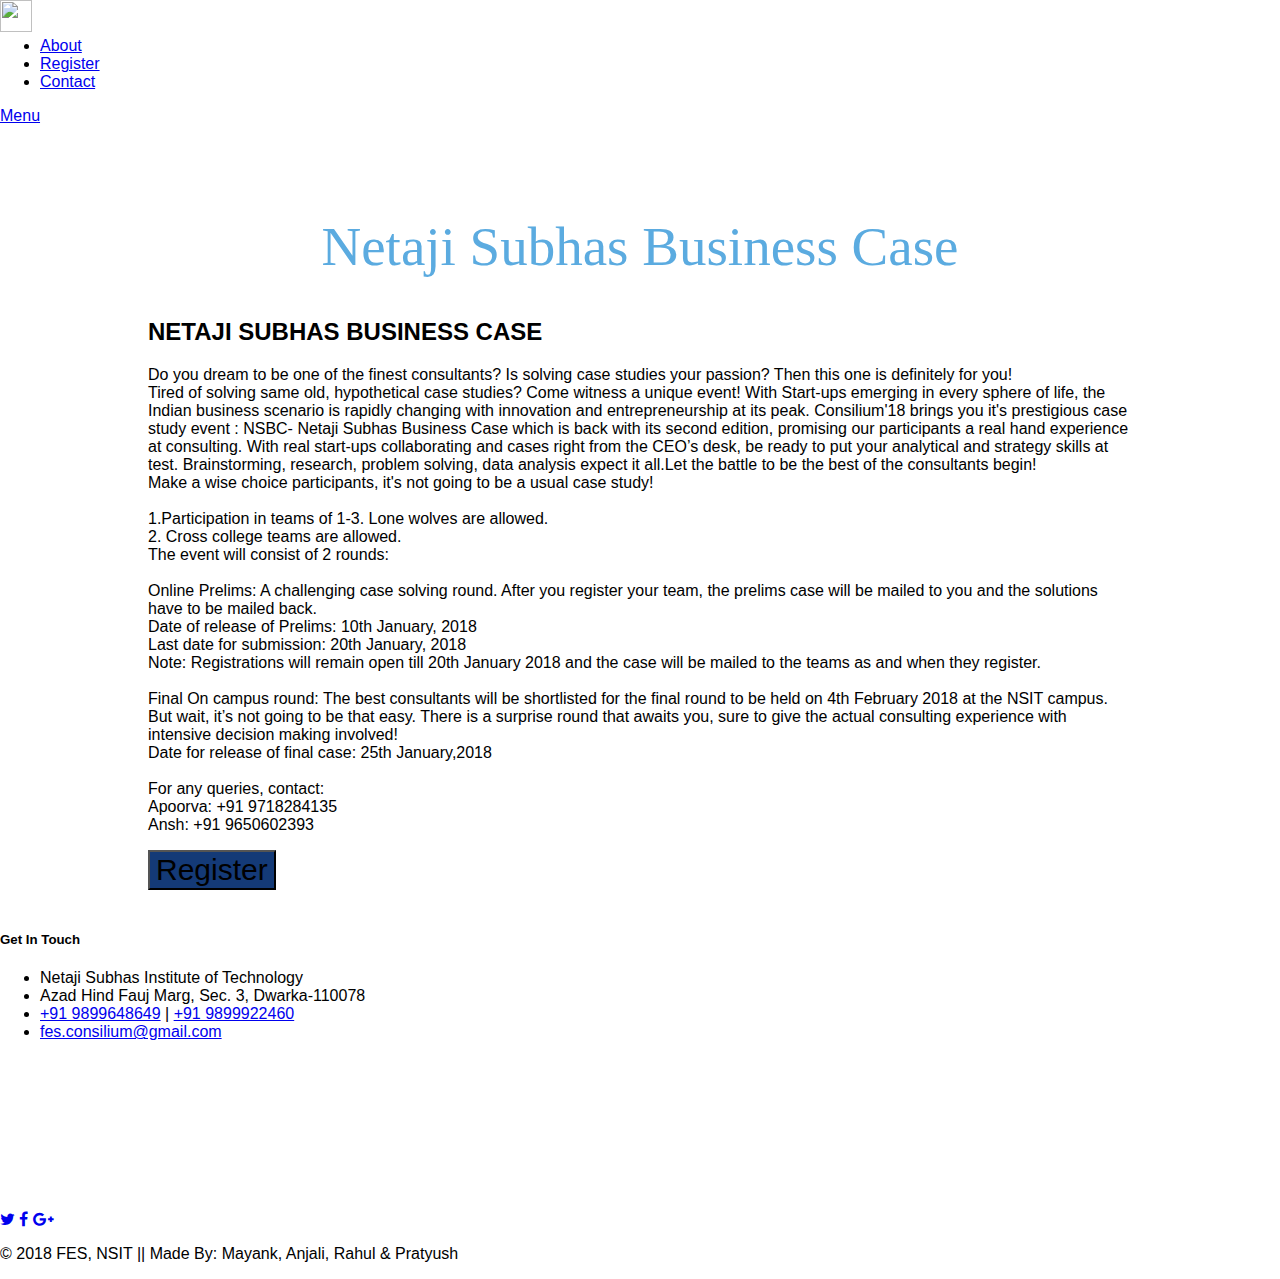
==== businessCase-4.html @ c7b27d41 "Bug fixes" ====
<!doctype html>
<html class="no-js" lang="">
<!--<![endif]-->
<head>
<meta charset="utf-8">
<meta name="description" content="">
<meta name="viewport" content="width=device-width, initial-scale=1">
<title>Netaji Subhas Business Case</title>
<link rel="stylesheet" href="css/bootstrap.min.css">
<link rel="stylesheet" href="css/flexslider.css">
<link rel="stylesheet" href="css/jquery.fancybox.css">
<link rel="stylesheet" href="css/animate.min.css">
<link rel="stylesheet" href="css/font-icon.css">
<link rel="stylesheet" href="https://maxcdn.bootstrapcdn.com/font-awesome/4.4.0/css/font-awesome.min.css">
<link rel="stylesheet" href="css/Footer-with-map.css">
<link rel="stylesheet" href="css/index.css">
<link rel="stylesheet" href="css/bcase-event.css">
<link rel="stylesheet" href="css/responsive.css">
<link href="https://fonts.googleapis.com/css?family=Nunito" rel="stylesheet">

</head>

<body>

<!-- header section -->
<section id="home" class="banner" role="banner">
  <!--header navigation -->
  <header id="header">
    <div class="header-content clearfix">
      <a class="logo" href="#home" style="color:white;font-family:'Raleway',serif ;font-size:25px"><img src="images/logowhite.png" alt="">onsillium '18</a>
      <!-- Consilium'18 -->
      <nav class="navigation" role="navigation">
        <ul class="primary-nav">
          <li><a href="#about">About</a></li>
          <li><a href="#reg-btn">Register</a></li>
          <li><a href="#myFooter">Contact</a></li>
        </ul>
      </nav>
      <a href="#" class="nav-toggle">Menu<span></span></a> </div>
  </header>
  <div class="container">
      <div class="main-heading" style="color:#5babe0;font-size:55px;">

          Netaji Subhas Business Case
          <!-- <p>
      </p> -->
      </div>
  </div>
</section>

<!-- About Section -->
<section id="about" class="content-section text-center">
  <div class="container">
    <div class="row">
      <div class="col-lg-12 mx-auto">
        <h2 style="text-transform: uppercase">Netaji Subhas Business Case</h2>
        <p>
          Do you dream to be one of the finest consultants? Is solving case studies your passion? Then this one is definitely for you!<br>
          Tired of solving same old, hypothetical case studies? Come witness a unique event!
          With Start-ups emerging in every sphere of life, the Indian business scenario is rapidly changing with innovation and entrepreneurship at its peak. Consilium'18 brings you it's prestigious case study event : NSBC- Netaji Subhas Business Case which is back with its second edition, promising our participants a real hand experience at consulting. With real start-ups collaborating and cases right from the CEO’s desk, be ready to put your analytical and strategy skills at test. Brainstorming, research, problem solving, data analysis expect it all.Let the battle to be the best of the consultants begin!<br>
          Make a wise choice participants, it's not going to be a usual case study!<br><br>

          1.Participation in teams of 1-3. Lone wolves are allowed. <br>
          2. Cross college teams are allowed. <br>
          The event will consist of 2 rounds:<br><br>

          Online Prelims: A challenging case solving round.
          After you register your team, the prelims case will be mailed to you and the solutions have to be mailed back. <br>
          Date of release of Prelims: 10th January, 2018<br>
          Last date for submission: 20th January, 2018<br>
          Note: Registrations will remain open till 20th January 2018 and the case will be mailed to the teams as and when they register.<br><br>

          Final On campus round: The best consultants will be shortlisted for the final round to be held on 4th February 2018  at the NSIT campus. But wait, it’s not going to be that easy. There is a surprise round that awaits you, sure to give the actual consulting experience with intensive decision making involved!<br>
          Date for release of final case: 25th January,2018<br><br>

          For any queries, contact: <br>
          Apoorva: +91 9718284135 <br>
          Ansh: +91 9650602393

        </p>
        <button id="reg-btn" type="button" class="btn btn-outline-warning" style="background-color: #143a77;" onclick="location.href='https://consiliumnsit.herokuapp.com/bcases/createteam'">Register</button>
      </div>
    </div>
  </div>
</section>
<!-- About Section -->

<footer id="myFooter">
        <div class="container">
            <div class="row">
                <div class="col-sm-12">
                  <!-- <button type="button" class="btn btn-outline-warning" style="background-color: #143a77;" onclick="location.href='https://consiliumnsit.herokuapp.com/bcases/createteam'">Register</button> -->
                    <h5>Get In Touch</h5>
                    <ul>
                        <li>Netaji Subhas Institute of Technology</li>
                        <li>Azad Hind Fauj Marg, Sec. 3, Dwarka-110078</li>
                        <li><a href="tel://9899648649">+91 9899648649‬</a> | <a href="tel://9899922460">+91 9899922460‬</a></li>
                        <li><a href="mailto:fes.consilium@gmail.com?Subject=Consilium%20Query">fes.consilium@gmail.com</a></li>
                    </ul>
                </div>
            </div>
            <!-- Here we use the Google Embed API to show Google Maps. -->
            <!-- In order for this to work in your project you will need to generate a unique API key.  -->

            <iframe id="map-container" frameborder="0" style="border:0"
                src="https://www.google.com/maps/embed/v1/place?q=place_id:ChIJKRPFmDUFDTkR4vzrso_h-Nk&key=AIzaSyAkCWSTHwfamrr5s8xtmgGQe79lRdur5S4" >
            </iframe>
        </div>
        <div class="social-networks">
            <a href="https://mobile.twitter.com/fes_nsit" class="twitter"><i class="fa fa-twitter"></i></a>
            <a href="https://www.facebook.com/consiliumfes/" class="facebook"><i class="fa fa-facebook"></i></a>
            <a href="mailto:fes.consilium@gmail.com?Subject=Website%20Query" class="google"><i class="fa fa-google-plus"></i></a>
        </div>
        <div class="footer-copyright">
            <p>© 2018 FES, NSIT || Made By: Mayank, Anjali, Rahul & Pratyush</p>
        </div>
    </footer>
<!-- Footer section -->

<!-- JS FILES -->
<script src="https://ajax.googleapis.com/ajax/libs/jquery/1.11.3/jquery.min.js"></script>
<script src="js/bootstrap.min.js"></script>
<script src="js/jquery.flexslider-min.js"></script>
<script src="js/jquery.fancybox.pack.js"></script>
<script src="js/retina.min.js"></script>
<script src="js/modernizr.js"></script>
<script src="js/main.js"></script>
</body>
</html>
---- css/index.css ----
* {box-sizing: border-box}
body {font-family: Verdana, sans-serif; margin:0}
.mySlides {width:200px}
img {vertical-align: middle;}
@font-face {
    font-family:"Kelson Sans Bold";src:url("../fonts/Kelson Sans Bold.otf?") format("otf");font-weight:normal;font-style:normal;
}
/* Slideshow container */
.slideshow-container {
  /* max-width: 200px; */
  position: relative;
  margin: auto;
}

/* Next & previous buttons */
.prev, .next {
  cursor: pointer;
  position: absolute;
  top: 50%;
  width: auto;
  padding: 16px;
  margin-top: -22px;
  color: white;
  font-weight: bold;
  font-size: 18px;
  transition: 0.6s ease;
  border-radius: 0 3px 3px 0;
}

/* Position the "next button" to the right */
.next {
  right: 0;
  border-radius: 3px 0 0 3px;
}

/* On hover, add a black background color with a little bit see-through */
.prev:hover, .next:hover {
  background-color: rgba(0,0,0,0.8);
}

/* Caption text */
.text {
  color: #f2f2f2;
  font-size: 15px;
  padding: 8px 12px;
  position: absolute;
  bottom: 8px;
  width: 100%;
  text-align: center;
}

/* Number text (1/3 etc) */
.numbertext {
  color: #000000;
  font-size: 12px;
  padding: 8px 12px;
  position: absolute;
  top: 0;
}

/* The dots/bullets/indicators */
.dot {
  cursor: pointer;
  height: 15px;
  width: 15px;
  margin: 0 2px;
  background-color: #bbb;
  border-radius: 50%;
  display: inline-block;
  transition: background-color 0.6s ease;
}
#about>.container>.row{
    width:80%;
    margin:0 auto;
}
#about>.container>.row>.col-lg-12{
    padding:20px;
}
#about>.container>.row>.col-lg-12>button{
    font-size:30px;
    /* width:40%; */
}
#about>.container>.row>.col-lg-12>button:hover{
    background-color:white !important;
}
.active, .dot:hover {
  /* background-color: #71717    1; */
  text-decoration: none;
}

/* Fading animation */
/* .fade {
  -webkit-animation-name: fade;
  -webkit-animation-duration: 1.5s;
  animation-name: fade;
  animation-duration: 1.5s;
}

@-webkit-keyframes fade {
  from {opacity: .4}
  to {opacity: 1}
}

@keyframes fade {
  from {opacity: .4}
  to {opacity: 1}
} */

/* On smaller screens, decrease text size */
@media only screen and (max-width: 300px) {
  .prev, .next,.text {font-size: 11px}
}

#description{
    position: relative;
    display: block;
    margin: auto;
    font-size: 22;
    text-align: center;
}

#service-container .row{
    width: 100%;
}

.services{
    text-align: center;
    padding: 10px;
    border:2px solid transparent;
    height:370px;
}

.services:hover{
    border: 2px dashed black;
}

#services-content{
    margin: auto;
}

#description blockquote{
    margin: auto;
}

#services-content{
    text-align: center;
}

#map{
    height: 30vh;
    width: 100%;
}

#form-area{
    text-align: center;
}

#footer-col{
    text-align: center;
}

.logo img{
    width: 32px;
    height: 32px;
}

.slick-prev,.slick-next{
    width:40px;
    height:40px;
    color:black;
    margin: 0 -50px;

}
.slick-prev:before,.slick-next:before{
    font-size: 40px;
    margin:-100px;
    width:40px;
    height:40px;
    color:black;
}
.active{
    background-color: none !important;
        /* -webkit-text-stroke:2px black; */
    border: 1px dashed;
    padding: 5px;
}
.main-heading{
    /* height:100vh; */
    font-family:'Kelson Sans Bold';
    color:white;
    font-size:50px;
    position: relative;
    top:50%;
    padding-top:90px;
    text-align:center;
    font-size:100px;
    /* left:50%; */
    /* transform: translate(-50%,-50%); */
}
.haha{
    display:none;
}
a:hover{
    text-decoration: none;
}
ul{
    margin-top:5px;
}

.navigation{
    text-decoration: none;
}
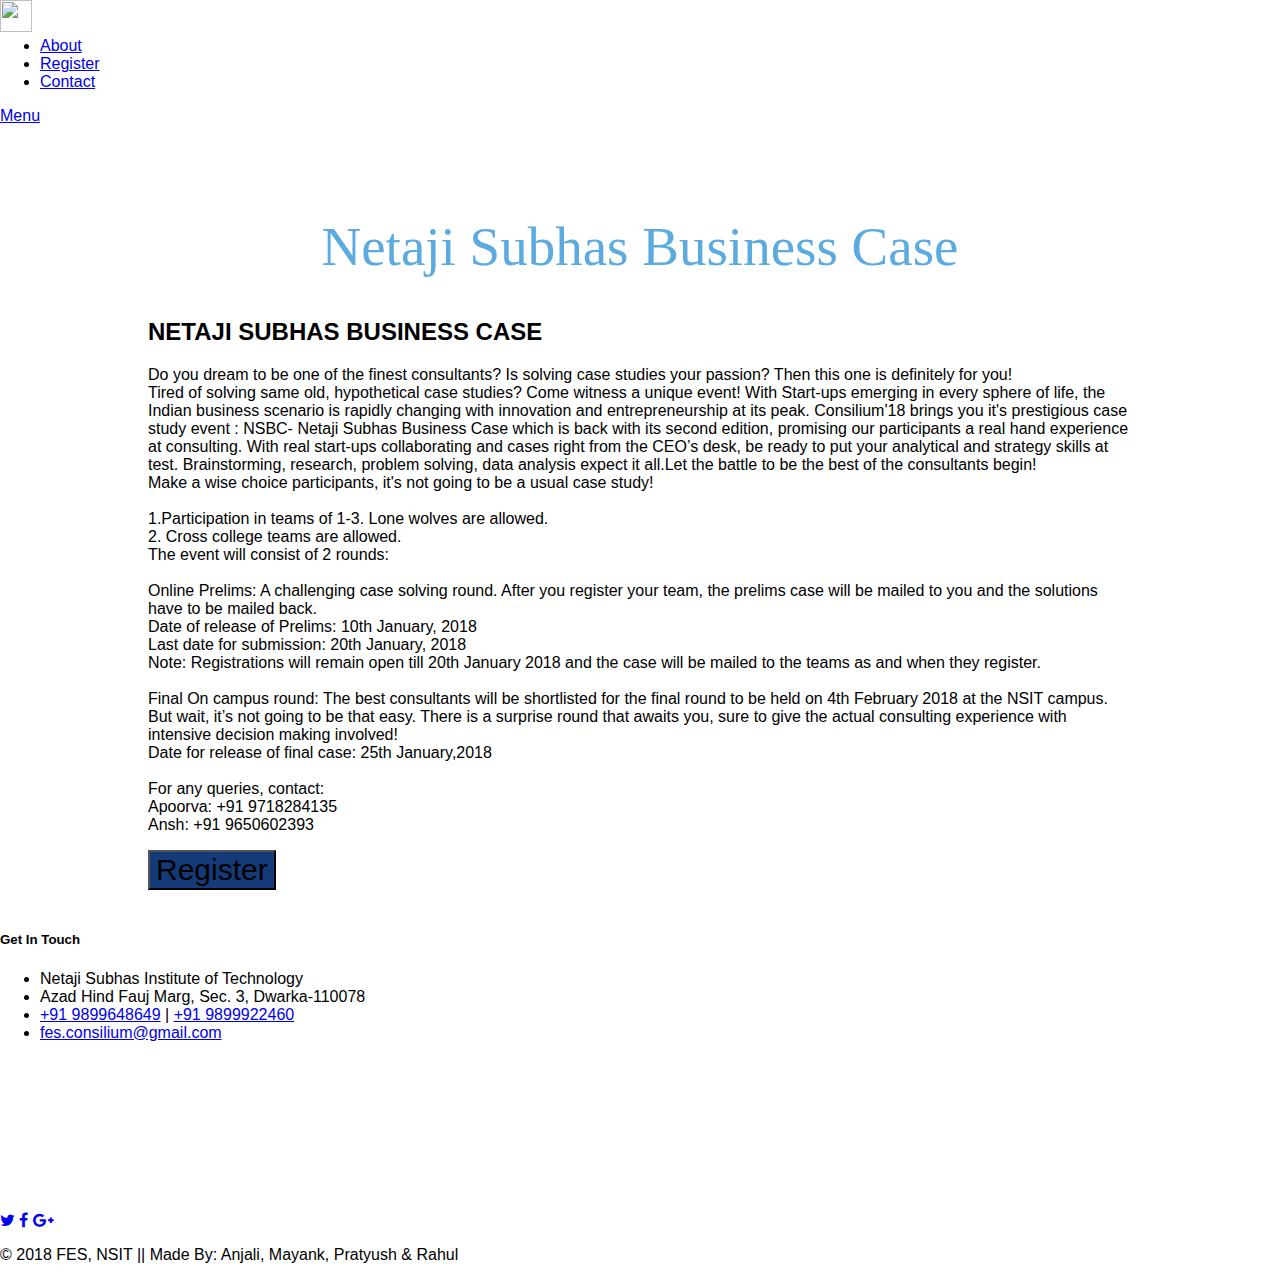
==== commit b149861e: "Corrected footer and nav-bar" ====
--- a/businessCase-4.html
+++ b/businessCase-4.html
@@ -27,7 +27,7 @@
   <!--header navigation -->
   <header id="header">
     <div class="header-content clearfix">
-      <a class="logo" href="#home" style="color:white;font-family:'Raleway',serif ;font-size:25px"><img src="images/logowhite.png" alt="">onsillium '18</a>
+      <a class="logo" href="#home" style="color:white;font-size:25px"><img src="images/logowhite.png" alt="">onsillium '18</a>
       <!-- Consilium'18 -->
       <nav class="navigation" role="navigation">
         <ul class="primary-nav">
@@ -112,7 +112,7 @@
             <a href="mailto:fes.consilium@gmail.com?Subject=Website%20Query" class="google"><i class="fa fa-google-plus"></i></a>
         </div>
         <div class="footer-copyright">
-            <p>© 2018 FES, NSIT || Made By: Mayank, Anjali, Rahul & Pratyush</p>
+            <p>© 2018 FES, NSIT || Made By: Anjali, Mayank, Pratyush & Rahul</p>
         </div>
     </footer>
 <!-- Footer section -->
--- a/css/index.css
+++ b/css/index.css
@@ -3,7 +3,14 @@
 .mySlides {width:200px}
 img {vertical-align: middle;}
 @font-face {
-    font-family:"Kelson Sans Bold";src:url("../fonts/Kelson Sans Bold.otf?") format("otf");font-weight:normal;font-style:normal;
+    font-family:"Kelson Sans Bold";
+    src: url("../fonts/Kelson Sans Bold.otf");
+    font-weight:normal;
+    font-style:normal;
+}
+@font-face {
+    font-family: "Bariol";
+    src: url("../fonts/Bariol.otf");
 }
 /* Slideshow container */
 .slideshow-container {
@@ -209,4 +216,7 @@
 
 .navigation{
     text-decoration: none;
+}
+.navigation a:focus{
+    text-decoration: none;
 }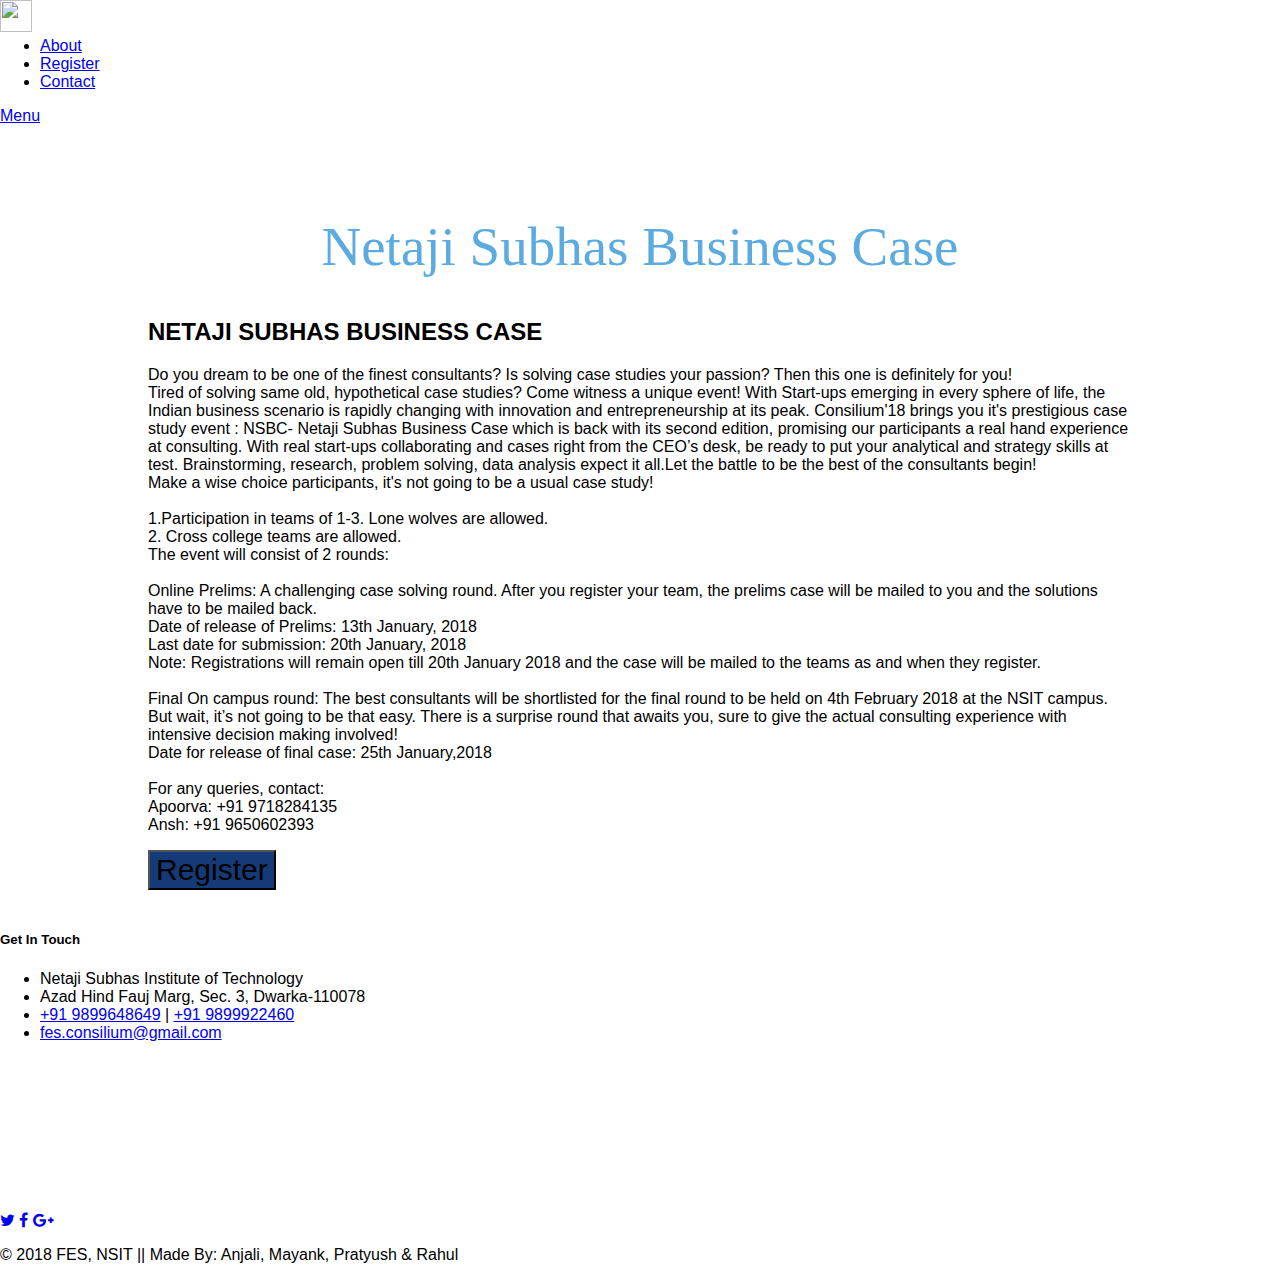
==== commit c0a3fa34: "updated prelim date of NSBC" ====
--- a/businessCase-4.html
+++ b/businessCase-4.html
@@ -27,7 +27,7 @@
   <!--header navigation -->
   <header id="header">
     <div class="header-content clearfix">
-      <a class="logo" href="#home" style="color:white;font-size:25px"><img src="images/logowhite.png" alt="">onsillium '18</a>
+      <a class="logo" href="#home" style="color:white;font-size:25px"><img src="images/logowhite.png" alt="">onsilium '18</a>
       <!-- Consilium'18 -->
       <nav class="navigation" role="navigation">
         <ul class="primary-nav">
@@ -66,7 +66,7 @@
 
           Online Prelims: A challenging case solving round.
           After you register your team, the prelims case will be mailed to you and the solutions have to be mailed back. <br>
-          Date of release of Prelims: 10th January, 2018<br>
+          Date of release of Prelims: 13th January, 2018<br>
           Last date for submission: 20th January, 2018<br>
           Note: Registrations will remain open till 20th January 2018 and the case will be mailed to the teams as and when they register.<br><br>
 
--- a/css/index.css
+++ b/css/index.css
@@ -137,6 +137,12 @@
     height:370px;
 }
 
+.services .icon{
+    text-align: center;
+    padding: 0px;
+    margin: 0px;
+}
+
 .services:hover{
     border: 2px dashed black;
 }
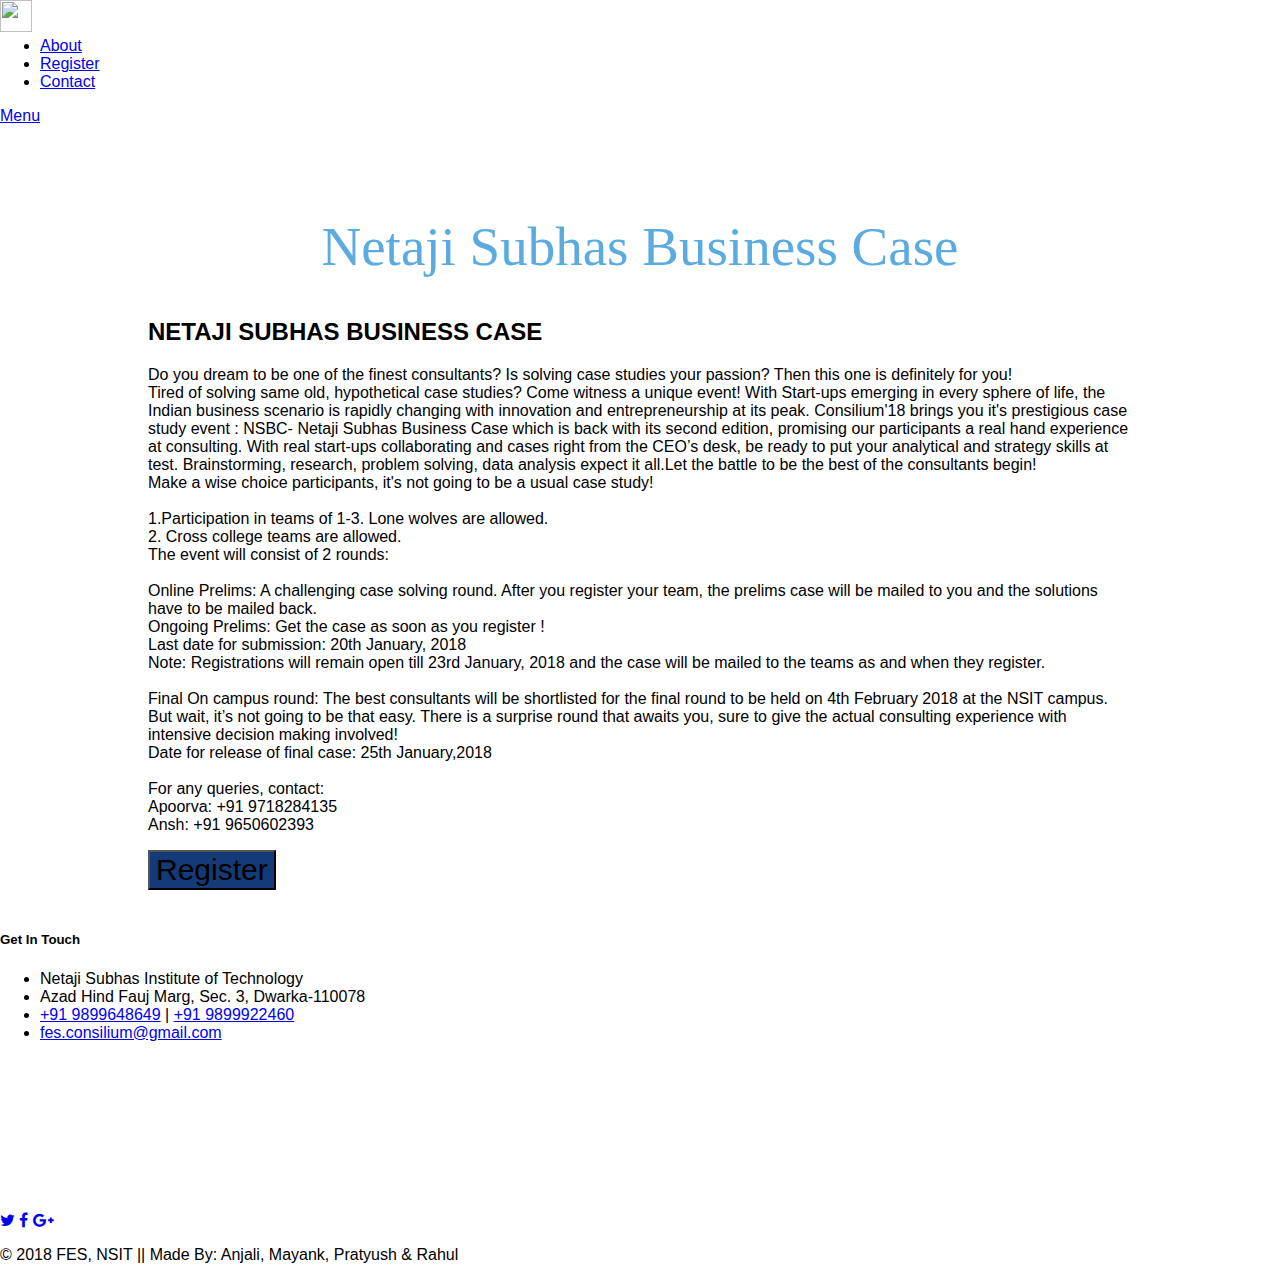
==== commit 43bf75e3: "NSBC edits" ====
--- a/businessCase-4.html
+++ b/businessCase-4.html
@@ -66,9 +66,9 @@
 
           Online Prelims: A challenging case solving round.
           After you register your team, the prelims case will be mailed to you and the solutions have to be mailed back. <br>
-          Date of release of Prelims: 13th January, 2018<br>
+          Ongoing Prelims: Get the case as soon as you register !<br>
           Last date for submission: 20th January, 2018<br>
-          Note: Registrations will remain open till 20th January 2018 and the case will be mailed to the teams as and when they register.<br><br>
+          Note: Registrations will remain open till 23rd January, 2018 and the case will be mailed to the teams as and when they register.<br><br>
 
           Final On campus round: The best consultants will be shortlisted for the final round to be held on 4th February 2018  at the NSIT campus. But wait, it’s not going to be that easy. There is a surprise round that awaits you, sure to give the actual consulting experience with intensive decision making involved!<br>
           Date for release of final case: 25th January,2018<br><br>
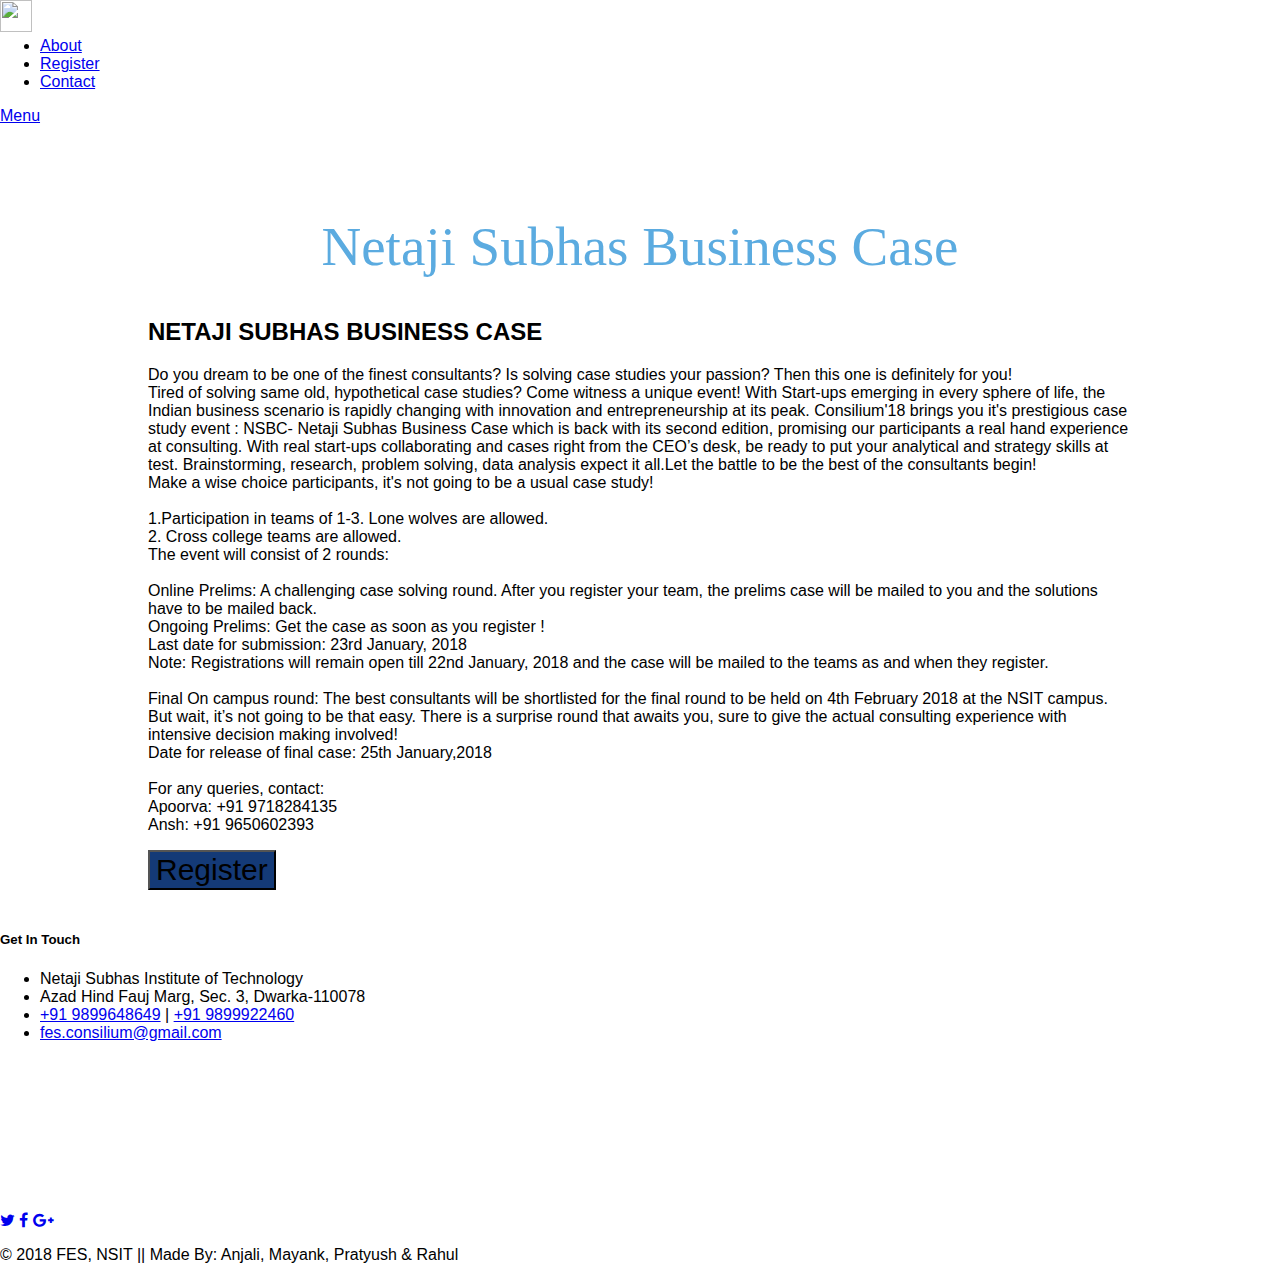
==== commit e0bf97d4: "NSBC page" ====
--- a/businessCase-4.html
+++ b/businessCase-4.html
@@ -67,8 +67,8 @@
           Online Prelims: A challenging case solving round.
           After you register your team, the prelims case will be mailed to you and the solutions have to be mailed back. <br>
           Ongoing Prelims: Get the case as soon as you register !<br>
-          Last date for submission: 20th January, 2018<br>
-          Note: Registrations will remain open till 23rd January, 2018 and the case will be mailed to the teams as and when they register.<br><br>
+          Last date for submission: 23rd January, 2018<br>
+          Note: Registrations will remain open till 22nd January, 2018 and the case will be mailed to the teams as and when they register.<br><br>
 
           Final On campus round: The best consultants will be shortlisted for the final round to be held on 4th February 2018  at the NSIT campus. But wait, it’s not going to be that easy. There is a surprise round that awaits you, sure to give the actual consulting experience with intensive decision making involved!<br>
           Date for release of final case: 25th January,2018<br><br>
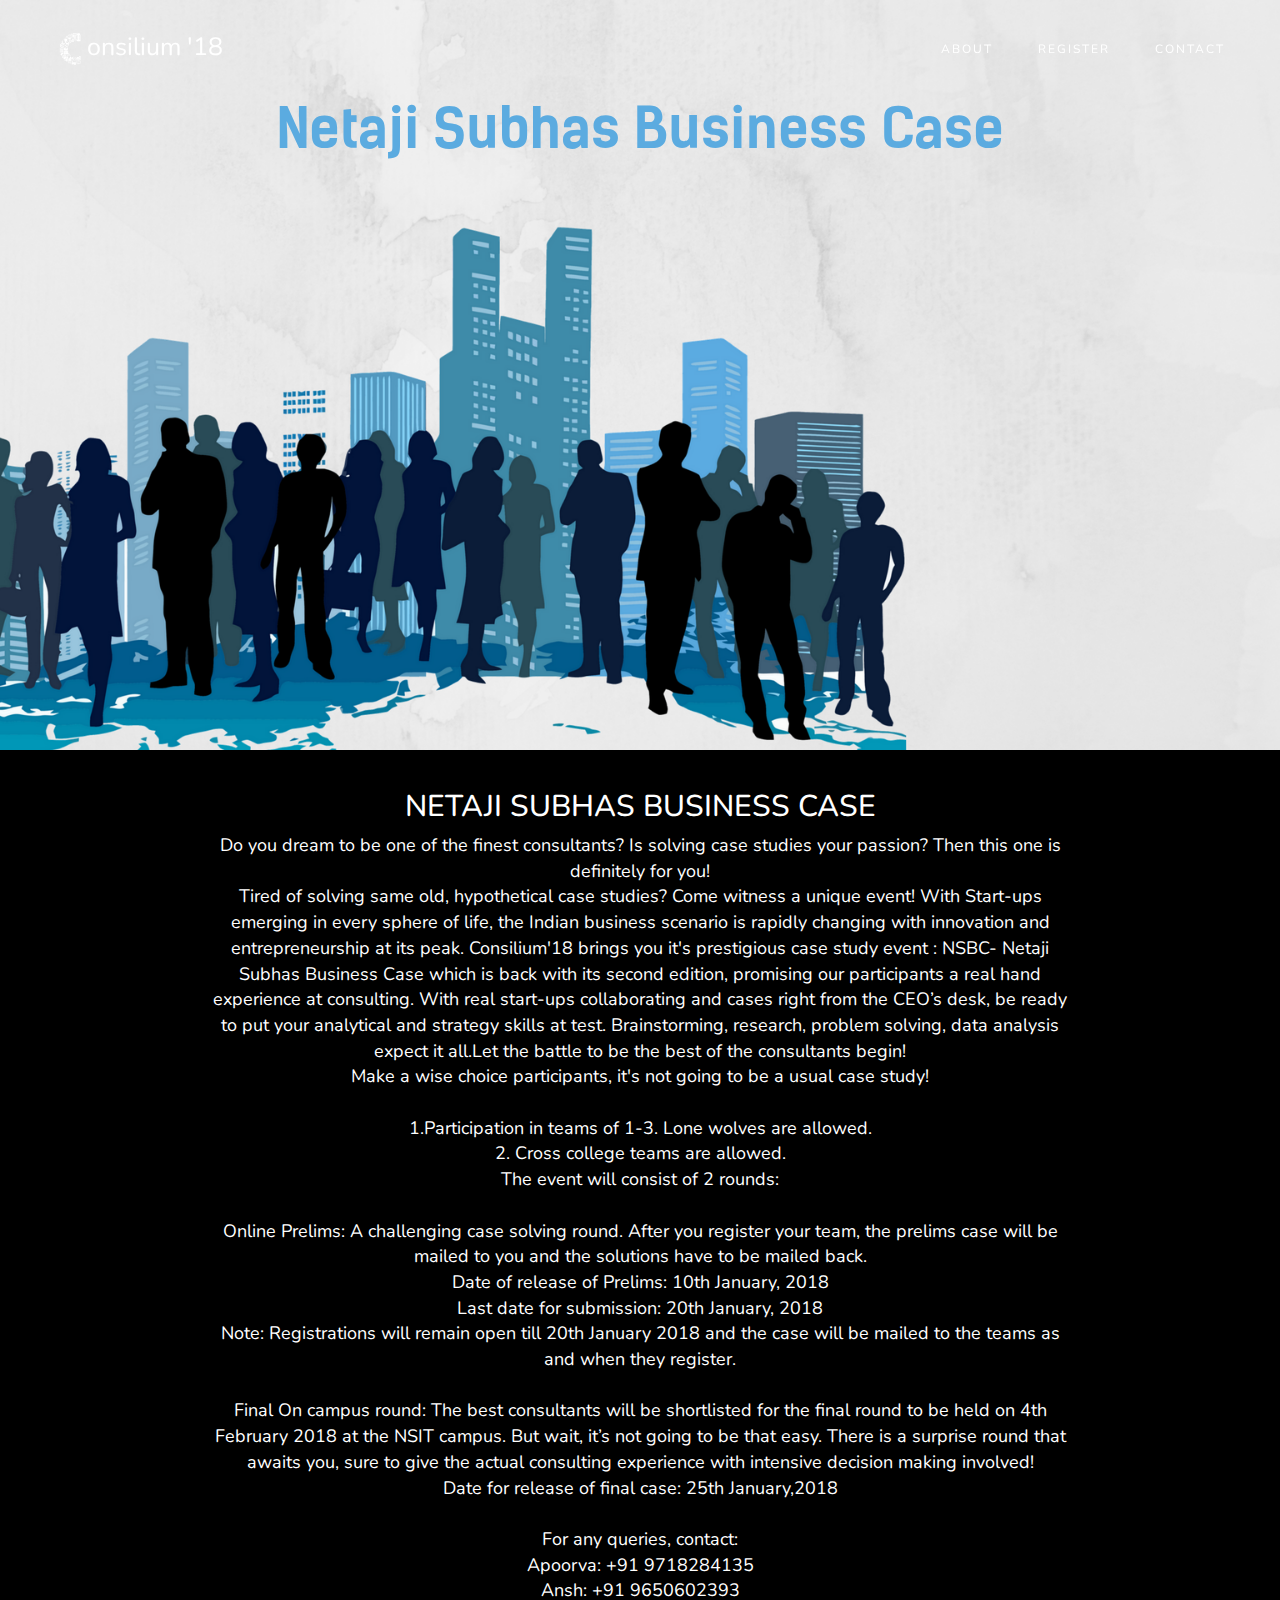
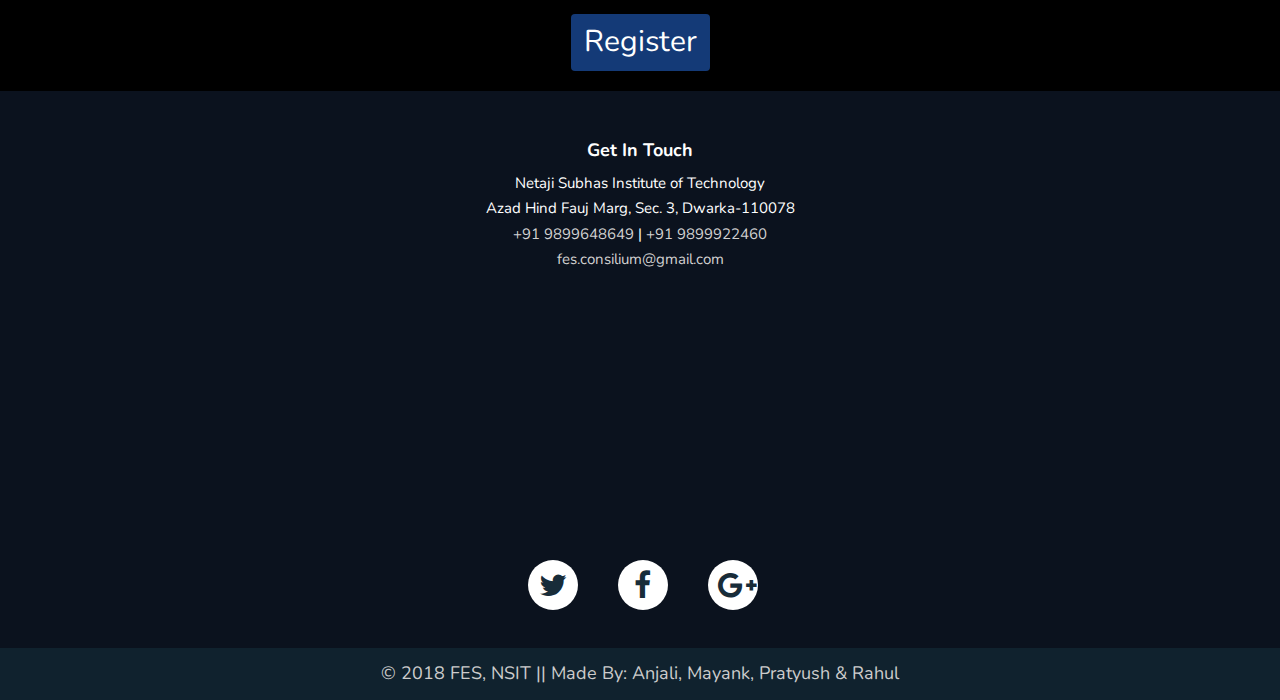
==== commit 3518bf73: "qwe" ====
--- a/businessCase-4.html
+++ b/businessCase-4.html
@@ -66,9 +66,9 @@
 
           Online Prelims: A challenging case solving round.
           After you register your team, the prelims case will be mailed to you and the solutions have to be mailed back. <br>
-          Ongoing Prelims: Get the case as soon as you register !<br>
-          Last date for submission: 23rd January, 2018<br>
-          Note: Registrations will remain open till 22nd January, 2018 and the case will be mailed to the teams as and when they register.<br><br>
+          Date of release of Prelims: 10th January, 2018<br>
+          Last date for submission: 20th January, 2018<br>
+          Note: Registrations will remain open till 20th January 2018 and the case will be mailed to the teams as and when they register.<br><br>
 
           Final On campus round: The best consultants will be shortlisted for the final round to be held on 4th February 2018  at the NSIT campus. But wait, it’s not going to be that easy. There is a surprise round that awaits you, sure to give the actual consulting experience with intensive decision making involved!<br>
           Date for release of final case: 25th January,2018<br><br>
--- a/css/font-icon.css
+++ b/css/font-icon.css
@@ -0,0 +1,318 @@
+/* ==========================================================================
+	Font Icon (http://www.elegantthemes.com/blog/freebie-of-the-week/free-line-style-icons)
+========================================================================== */
+@font-face {
+  font-family: "elegant-theme-line";
+  src: url('../fonts/elegant-theme-line.ttf?1439850014') format('truetype'), url('../fonts/elegant-theme-line.eot?1439850014') format('embedded-opentype'), url('../fonts/elegant-theme-line.svg?1439850014') format('svg'), url('../fonts/elegant-theme-line.woff?1439850014') format('woff'); }
+.icon {
+  font-family: 'elegant-theme-line';
+  speak: none;
+  font-style: normal;
+  font-weight: normal;
+  font-variant: normal;
+  text-transform: none;
+  line-height: 1;
+  /* Better Font Rendering =========== */
+  -webkit-font-smoothing: antialiased;
+  -moz-osx-font-smoothing: grayscale; }
+
+.icon-mobile:before {
+  content: "\e000"; }
+
+.icon-laptop:before {
+  content: "\e001"; }
+
+.icon-desktop:before {
+  content: "\e002"; }
+
+.icon-tablet:before {
+  content: "\e003"; }
+
+.icon-phone:before {
+  content: "\e004"; }
+
+.icon-document:before {
+  content: "\e005"; }
+
+.icon-documents:before {
+  content: "\e006"; }
+
+.icon-search:before {
+  content: "\e007"; }
+
+.icon-clipboard:before {
+  content: "\e008"; }
+
+.icon-newspaper:before {
+  content: "\e009"; }
+
+.icon-notebook:before {
+  content: "\e00a"; }
+
+.icon-book-open:before {
+  content: "\e00b"; }
+
+.icon-browser:before {
+  content: "\e00c"; }
+
+.icon-calendar:before {
+  content: "\e00d"; }
+
+.icon-presentation:before {
+  content: "\e00e"; }
+
+.icon-picture:before {
+  content: "\e00f"; }
+
+.icon-pictures:before {
+  content: "\e010"; }
+
+.icon-video:before {
+  content: "\e011"; }
+
+.icon-camera:before {
+  content: "\e012"; }
+
+.icon-printer:before {
+  content: "\e013"; }
+
+.icon-toolbox:before {
+  content: "\e014"; }
+
+.icon-briefcase:before {
+  content: "\e015"; }
+
+.icon-wallet:before {
+  content: "\e016"; }
+
+.icon-gift:before {
+  content: "\e017"; }
+
+.icon-bargraph:before {
+  content: "\e018"; }
+
+.icon-grid:before {
+  content: "\e019"; }
+
+.icon-expand:before {
+  content: "\e01a"; }
+
+.icon-focus:before {
+  content: "\e01b"; }
+
+.icon-edit:before {
+  content: "\e01c"; }
+
+.icon-adjustments:before {
+  content: "\e01d"; }
+
+.icon-ribbon:before {
+  content: "\e01e"; }
+
+.icon-hourglass:before {
+  content: "\e01f"; }
+
+.icon-lock:before {
+  content: "\e020"; }
+
+.icon-megaphone:before {
+  content: "\e021"; }
+
+.icon-shield:before {
+  content: "\e022"; }
+
+.icon-trophy:before {
+  content: "\e023"; }
+
+.icon-flag:before {
+  content: "\e024"; }
+
+.icon-map:before {
+  content: "\e025"; }
+
+.icon-puzzle:before {
+  content: "\e026"; }
+
+.icon-basket:before {
+  content: "\e027"; }
+
+.icon-envelope:before {
+  content: "\e028"; }
+
+.icon-streetsign:before {
+  content: "\e029"; }
+
+.icon-telescope:before {
+  content: "\e02a"; }
+
+.icon-gears:before {
+  content: "\e02b"; }
+
+.icon-key:before {
+  content: "\e02c"; }
+
+.icon-paperclip:before {
+  content: "\e02d"; }
+
+.icon-attachment:before {
+  content: "\e02e"; }
+
+.icon-pricetags:before {
+  content: "\e02f"; }
+
+.icon-lightbulb:before {
+  content: "\e030"; }
+
+.icon-layers:before {
+  content: "\e031"; }
+
+.icon-pencil:before {
+  content: "\e032"; }
+
+.icon-tools:before {
+  content: "\e033"; }
+
+.icon-tools-2:before {
+  content: "\e034"; }
+
+.icon-scissors:before {
+  content: "\e035"; }
+
+.icon-paintbrush:before {
+  content: "\e036"; }
+
+.icon-magnifying-glass:before {
+  content: "\e037"; }
+
+.icon-circle-compass:before {
+  content: "\e038"; }
+
+.icon-linegraph:before {
+  content: "\e039"; }
+
+.icon-mic:before {
+  content: "\e03a"; }
+
+.icon-strategy:before {
+  content: "\e03b"; }
+
+.icon-beaker:before {
+  content: "\e03c"; }
+
+.icon-caution:before {
+  content: "\e03d"; }
+
+.icon-recycle:before {
+  content: "\e03e"; }
+
+.icon-anchor:before {
+  content: "\e03f"; }
+
+.icon-profile-male:before {
+  content: "\e040"; }
+
+
+.icon-profile-female:before {
+  content: "\e041"; }
+
+.icon-bike:before {
+  content: "\e042"; }
+
+.icon-wine:before {
+  content: "\e043"; }
+
+.icon-hotairballoon:before {
+  content: "\e044"; }
+
+.icon-globe:before {
+  content: "\e045"; }
+
+.icon-genius:before {
+  content: "\e046"; }
+
+.icon-map-pin:before {
+  content: "\e047"; }
+
+.icon-dial:before {
+  content: "\e048"; }
+
+.icon-chat:before {
+  content: "\e049"; }
+
+.icon-heart:before {
+  content: "\e04a"; }
+
+.icon-cloud:before {
+  content: "\e04b"; }
+
+.icon-upload:before {
+  content: "\e04c"; }
+
+.icon-download:before {
+  content: "\e04d"; }
+
+.icon-target:before {
+  content: "\e04e"; }
+
+.icon-hazardous:before {
+  content: "\e04f"; }
+
+.icon-piechart:before {
+  content: "\e050"; }
+
+.icon-speedometer:before {
+  content: "\e051"; }
+
+.icon-global:before {
+  content: "\e052"; }
+
+.icon-compass:before {
+  content: "\e053"; }
+
+.icon-lifesaver:before {
+  content: "\e054"; }
+
+.icon-clock:before {
+  content: "\e055"; }
+
+.icon-aperture:before {
+  content: "\e056"; }
+
+.icon-quote:before {
+  content: "\e057"; }
+
+.icon-scope:before {
+  content: "\e058"; }
+
+.icon-alarmclock:before {
+  content: "\e059"; }
+
+.icon-refresh:before {
+  content: "\e05a"; }
+
+.icon-happy:before {
+  content: "\e05b"; }
+
+.icon-sad:before {
+  content: "\e05c"; }
+
+.icon-facebook:before {
+  content: "\e05d"; }
+
+.icon-twitter:before {
+  content: "\e05e"; }
+
+.icon-googleplus:before {
+  content: "\e05f"; }
+
+.icon-rss:before {
+  content: "\e060"; }
+
+.icon-tumblr:before {
+  content: "\e061"; }
+
+.icon-linkedin:before {
+  content: "\e062"; }
+
+.icon-dribbble:before {
+  content: "\e063"; }
--- a/css/Footer-with-map.css
+++ b/css/Footer-with-map.css
@@ -0,0 +1,239 @@
+* {box-sizing:border-box}
+
+/* Slideshow container */
+.slideshow-container {
+  max-width: 1000px;
+  position: relative;
+  margin: auto;
+}
+
+/* Hide the images by default */
+/* .mySlides {
+    display: none;
+} */
+
+/* Next & previous buttons */
+.prev, .next {
+  cursor: pointer;
+  position: absolute;
+  top: 50%;
+  width: auto;
+  margin-top: -22px;
+  padding: 16px;
+  color: white;
+  font-weight: bold;
+  font-size: 18px;
+  transition: 0.6s ease;
+  border-radius: 0 3px 3px 0;
+}
+
+/* Position the "next button" to the right */
+.next {
+  right: 0;
+  border-radius: 3px 0 0 3px;
+}
+
+/* On hover, add a black background color with a little bit see-through */
+.prev:hover, .next:hover {
+  background-color: rgba(0,0,0,0.8);
+}
+
+/* Caption text */
+.text {
+  color: #f2f2f2;
+  font-size: 15px;
+  padding: 8px 12px;
+  position: absolute;
+  bottom: 8px;
+  width: 100%;
+  text-align: center;
+}
+
+/* Number text (1/3 etc) */
+.numbertext {
+  color: #f2f2f2;
+  font-size: 12px;
+  padding: 8px 12px;
+  position: absolute;
+  top: 0;
+}
+
+/* The dots/bullets/indicators */
+.dot {
+  cursor:pointer;
+  height: 15px;
+  width: 15px;
+  margin: 0 2px;
+  background-color: #bbb;
+  border-radius: 50%;
+  display: inline-block;
+  transition: background-color 0.6s ease;
+}
+
+.active, .dot:hover {
+  /* background-color: #717171; */
+}
+
+/* Fading animation */
+/* .fade {
+  -webkit-animation-name: fade;
+  -webkit-animation-duration: 1.5s;
+  animation-name: fade;
+  animation-duration: 1.5s;
+}
+
+@-webkit-keyframes fade {
+  from {opacity: .4}
+  to {opacity: 1}
+}
+
+@keyframes fade {
+  from {opacity: .4}
+  to {opacity: 1}
+} */
+
+.navbar-brand {
+    font-family: 'Amatic SC', cursive;
+}
+
+#myFooter {
+    text-align: center;
+    background-color: #0b121e;
+    color: white;
+    padding-top: 20px;
+}
+
+#map-container {
+    height: 200px;
+    width: 80%;
+    margin-top: 30px;
+    margin-bottom: 10px;
+}
+
+#myFooter .row {
+    margin: 0 85px;
+}
+
+#myFooter .footer-copyright {
+    background-color: #10222e;
+    padding-top: 3px;
+    padding-bottom: 3px;
+    text-align: center;
+}
+
+#myFooter .footer-copyright p {
+    margin: 10px;
+    color: #ccc;
+}
+
+#myFooter .container {
+    width: auto;
+}
+
+#myFooter ul {
+    list-style-type: none;
+    padding-left: 0;
+    line-height: 1.7;
+    font-size: 15px
+}
+
+#myFooter h5 {
+    font-size: 18px;
+    color: white;
+    font-weight: bold;
+    margin-top: 30px;
+}
+
+#myFooter a {
+    color: #d2d1d1;
+    text-decoration: none;
+}
+
+#myFooter a:hover,
+#myFooter a:focus {
+    text-decoration: none;
+    color: white;
+}
+
+#myFooter .social-networks {
+    text-align: center;
+    padding-top: 30px;
+    padding-bottom: 38px;
+}
+
+#myFooter .fa {
+    font-size: 30px;
+    margin-right: 15px;
+    margin-left: 20px;
+    background-color: white;
+    color: #182c39;
+    border-radius: 51%;
+    padding: 10px;
+    height: 50px;
+    width: 50px;
+    text-align: center;
+    line-height: 31px;
+    text-decoration: none;
+    transition: color 0.2s;
+}
+
+#myFooter .fa-facebook:hover {
+    color: #2b55ff;
+}
+
+#myFooter .fa-facebook:focus {
+    color: #2b55ff;
+}
+
+#myFooter .fa-google-plus:hover {
+    color: red;
+}
+
+#myFooter .fa-google-plus:focus {
+    color: red;
+}
+
+#myFooter .fa-twitter:hover {
+    color: #00aced;
+}
+
+#myFooter .fa-twitter:focus {
+    color: #00aced;
+}
+
+@media screen and (max-width: 767px) {
+    #myFooter {
+        text-align: center;
+    }
+    #myFooter .row {
+        margin: 0;
+    }
+}
+
+
+
+/* CSS used for positioning the footers at the bottom of the page. */
+/* You can remove this. */
+
+html{
+    height: 100%;
+}
+
+body{
+    display: flex;
+    display: -webkit-flex;
+    flex-direction: column;
+    -webkit-flex-direction: column;
+    height: 100%;
+}
+
+.content{
+   flex: 1 0 auto;
+   -webkit-flex: 1 0 auto;
+   min-height: 200px;
+}
+
+#myFooter{
+   flex: 0 0 auto;
+   -webkit-flex: 0 0 auto;
+}
--- a/css/bcase-event.css
+++ b/css/bcase-event.css
@@ -0,0 +1,267 @@
+/* ------------------------------------------------------------------------------
+   Header
+-------------------------------------------------------------------------------*/
+#header {
+  position: fixed;
+  width: 100%;
+  z-index: 999;
+}
+#header .header-content {
+  margin: 0 auto;
+  max-width: 1170px;
+  padding: 30px 0;
+  width: 100%;
+  -moz-transition: padding 0.3s;
+  -o-transition: padding 0.3s;
+  -webkit-transition: padding 0.3s;
+  transition: padding 0.3s;
+}
+#header .logo {
+  float: left;
+}
+#header.fixed {
+  background-color: rgba(0, 0, 0, 1);
+}
+#header.fixed .header-content {
+  border-bottom: 0;
+  padding: 25px 0;
+}
+#header.fixed .nav-toggle {
+  top: 18px;
+}
+.navigation.open {
+  opacity: 0.9;
+  visibility: visible;
+  -moz-transition: opacity 0.5s;
+  -o-transition: opacity 0.5s;
+  -webkit-transition: opacity 0.5s;
+  transition: opacity 0.5s;
+}
+.navigation {
+  float: right;
+}
+.navigation li {
+  display: inline-block;
+}
+.navigation a {
+  color: #fff;
+  font-size: 12px;
+  font-weight: 400;
+  margin-left: 40px;
+  letter-spacing: 2px;
+  text-transform: uppercase;
+}
+.navigation a:hover, .navigation a.active {
+  color: #fff;
+}
+.nav-toggle {
+  display: none;
+  height: 44px;
+  overflow: hidden;
+  position: fixed;
+  right: 5%;
+  text-indent: 100%;
+  /* top: 32px; */
+  white-space: nowrap;
+  width: 44px;
+  z-index: 99999;
+  -moz-transition: all 0.3s;
+  -o-transition: all 0.3s;
+  -webkit-transition: all 0.3s;
+  transition: all 0.3s;
+}
+.nav-toggle:before, .nav-toggle:after {
+  border-radius: 50%;
+  content: "";
+  height: 100%;
+  left: 0;
+  position: absolute;
+  top: 0;
+  width: 100%;
+  -moz-transform: translateZ(0);
+  -ms-transform: translateZ(0);
+  -webkit-transform: translateZ(0);
+  transform: translateZ(0);
+  -moz-backface-visibility: hidden;
+  -webkit-backface-visibility: hidden;
+  backface-visibility: hidden;
+  -moz-transition-property: -moz-transform;
+  -o-transition-property: -o-transform;
+  -webkit-transition-property: -webkit-transform;
+  transition-property: transform;
+}
+.nav-toggle:before {
+  background-color: #e84545;
+  -moz-transform: scale(1);
+  -ms-transform: scale(1);
+  -webkit-transform: scale(1);
+  transform: scale(1);
+  -moz-transition-duration: 0.3s;
+  -o-transition-duration: 0.3s;
+  -webkit-transition-duration: 0.3s;
+  transition-duration: 0.3s;
+}
+.nav-toggle:after {
+  background-color: #e84545;
+  -moz-transform: scale(0);
+  -ms-transform: scale(0);
+  -webkit-transform: scale(0);
+  transform: scale(0);
+  -moz-transition-duration: 0s;
+  -o-transition-duration: 0s;
+  -webkit-transition-duration: 0s;
+  transition-duration: 0s;
+}
+.nav-toggle span {
+  background-color: #fff;
+  bottom: auto;
+  display: inline-block;
+  height: 3px;
+  left: 50%;
+  position: absolute;
+  right: auto;
+  top: 50%;
+  width: 18px;
+  z-index: 10;
+  -moz-transform: translateX(-50%) translateY(-50%);
+  -ms-transform: translateX(-50%) translateY(-50%);
+  -webkit-transform: translateX(-50%) translateY(-50%);
+  transform: translateX(-50%) translateY(-50%);
+}
+.nav-toggle span:before, .nav-toggle span:after {
+  background-color: #fff;
+  content: "";
+  height: 100%;
+  position: absolute;
+  right: 0;
+  top: 0;
+  width: 100%;
+  -moz-transform: translateZ(0);
+  -ms-transform: translateZ(0);
+  -webkit-transform: translateZ(0);
+  transform: translateZ(0);
+  -moz-backface-visibility: hidden;
+  -webkit-backface-visibility: hidden;
+  backface-visibility: hidden;
+  -moz-transition: -moz-transform 0.3s;
+  -o-transition: -o-transform 0.3s;
+  -webkit-transition: -webkit-transform 0.3s;
+  transition: transform 0.3s;
+}
+.nav-toggle span:before {
+  -moz-transform: translateY(-6px) rotate(0deg);
+  -ms-transform: translateY(-6px) rotate(0deg);
+  -webkit-transform: translateY(-6px) rotate(0deg);
+  transform: translateY(-6px) rotate(0deg);
+}
+.nav-toggle span:after {
+  -moz-transform: translateY(6px) rotate(0deg);
+  -ms-transform: translateY(6px) rotate(0deg);
+  -webkit-transform: translateY(6px) rotate(0deg);
+  transform: translateY(6px) rotate(0deg);
+}
+.nav-toggle.close-nav:before {
+  -moz-transform: scale(0);
+  -ms-transform: scale(0);
+  -webkit-transform: scale(0);
+  transform: scale(0);
+}
+.nav-toggle.close-nav:after {
+  -moz-transform: scale(1);
+  -ms-transform: scale(1);
+  -webkit-transform: scale(1);
+  transform: scale(1);
+}
+.nav-toggle.close-nav span {
+  background-color: rgba(255, 255, 255, 0);
+}
+.nav-toggle.close-nav span:before, .nav-toggle.close-nav span:after {
+  background-color: #fff;
+}
+.nav-toggle.close-nav span:before {
+  -moz-transform: translateY(0) rotate(45deg);
+  -ms-transform: translateY(0) rotate(45deg);
+  -webkit-transform: translateY(0) rotate(45deg);
+  transform: translateY(0) rotate(45deg);
+}
+.nav-toggle.close-nav span:after {
+  -moz-transform: translateY(0) rotate(-45deg);
+  -ms-transform: translateY(0) rotate(-45deg);
+  -webkit-transform: translateY(0) rotate(-45deg);
+  transform: translateY(0) rotate(-45deg);
+}
+
+/* ------------------------------------------------------------------------------
+   Banner
+-------------------------------------------------------------------------------*/
+
+body {
+  font-family: 'Nunito', sans-serif;
+  position: relative;
+  width: 100%;
+  height: 100%;
+  color: white;
+  font-size: 18px;
+  background-color: black; }
+
+.banner {
+  background-image: url(../images/2-.png);
+  background-position: center top;
+  background-repeat: no-repeat;
+  -moz-background-size: cover;
+  -o-background-size: cover;
+  -webkit-background-size: cover;
+  background-size: cover;
+
+  min-height: 750px;
+}
+.banner-btn {
+  opacity: 0.5;
+}
+.banner-text {
+  padding-top: 8%;
+}
+.banner-text h1 {
+  color: #fff;
+  font-family: "Source Sans Pro";
+  font-size: 53px;
+  letter-spacing: 20px;
+  font-weight: 700;
+  text-transform: uppercase;
+}
+.banner-text p {
+  color: #8d8d8d;
+  font-size: 12px;
+  font-weight: 400;
+  letter-spacing: 3px;
+  line-height: 24px;
+  margin-top: 10px;
+  margin-bottom: 80px;
+  text-transform: uppercase;
+}
+
+
+/* ------------------------------------------------------------------------------
+   Services
+-------------------------------------------------------------------------------*/
+.service-section {
+  padding-top: 100px;
+}
+.services {
+  margin-bottom: 50px;
+}
+.services-content {
+  padding: 0 15px;
+  margin-top: 30px;
+}
+.services .icon {
+  color: #e84545;
+  font-size: 36px;
+  padding-left: 15px;
+}
+.main-heading p{
+    font-family:'Kelson Sans Bold',serif;
+}
+.fixed ul li a{
+    color:white;
+}
--- a/css/responsive.css
+++ b/css/responsive.css
@@ -0,0 +1,103 @@
+@media screen and (max-width: 1024px) {
+#header .header-content {
+	width: 90%;
+}
+.nav-toggle {
+	display: block;
+}
+.navigation {
+	position: fixed;
+	background-color: #000;
+	width: 100%;
+	height: 100%;
+	top: 0;
+	left: 0;
+	z-index: 99999;
+	visibility: hidden;
+	opacity: 0;
+	-webkit-transition: opacity 0.5s, visibility 0s 0.5s;
+	transition: opacity 0.5s, visibility 0s 0.5s;
+}
+.navigation .primary-nav {
+	position: relative;
+	top: 45%;
+	-moz-transform: translateY(-45%);
+	-ms-transform: translateY(-45%);
+	-webkit-transform: translateY(-45%);
+	transform: translateY(-45%);
+}
+.navigation li {
+	display: block;
+	margin-bottom: 20px;
+}
+.navigation a {
+	display: block;
+	font-size: 25px;
+	margin: 0;
+	text-align: center;
+}
+.person {
+	margin: 0 auto 50px;
+}
+.person-content {
+	text-align: center;
+}
+.person .social-icons li {
+	display: inline-block;
+	float: none;
+	margin-bottom: 5px;
+}
+.testimonials blockquote {
+	padding: 20px 5% 0;
+}
+.testimonials p {
+	font-size: 14px;
+}
+.flex-control-nav {
+	bottom: 20px;
+}
+}
+@media screen and (max-width: 768px) {
+.banner-text {
+	padding-top: 30%;
+}
+.banner-text h1 {
+	font-size: 42px;
+}
+.banner-text p {
+	font-size: 18px;
+}
+.flexslider {
+	padding-bottom: 80px;
+}
+.flex-control-nav {
+	width: 100%;
+}
+.footer .footer-col {
+	margin-bottom: 50px;
+}
+}
+@media screen and (max-width: 640px) {
+.banner-text {
+	padding-top: 35%;
+}
+}
+@media screen and (max-width: 480px) {
+.banner-text {
+	padding-top: 45%;
+}
+.banner-text h1 {
+	font-size: 32px;
+}
+}
+@media screen and (max-width: 320px) {
+.banner-text {
+	padding-top: 55%;
+}
+.testimonials blockquote {
+	padding: 20px 5% 0;
+}
+.testimonials p {
+	font-size: 14px;
+}
+}
